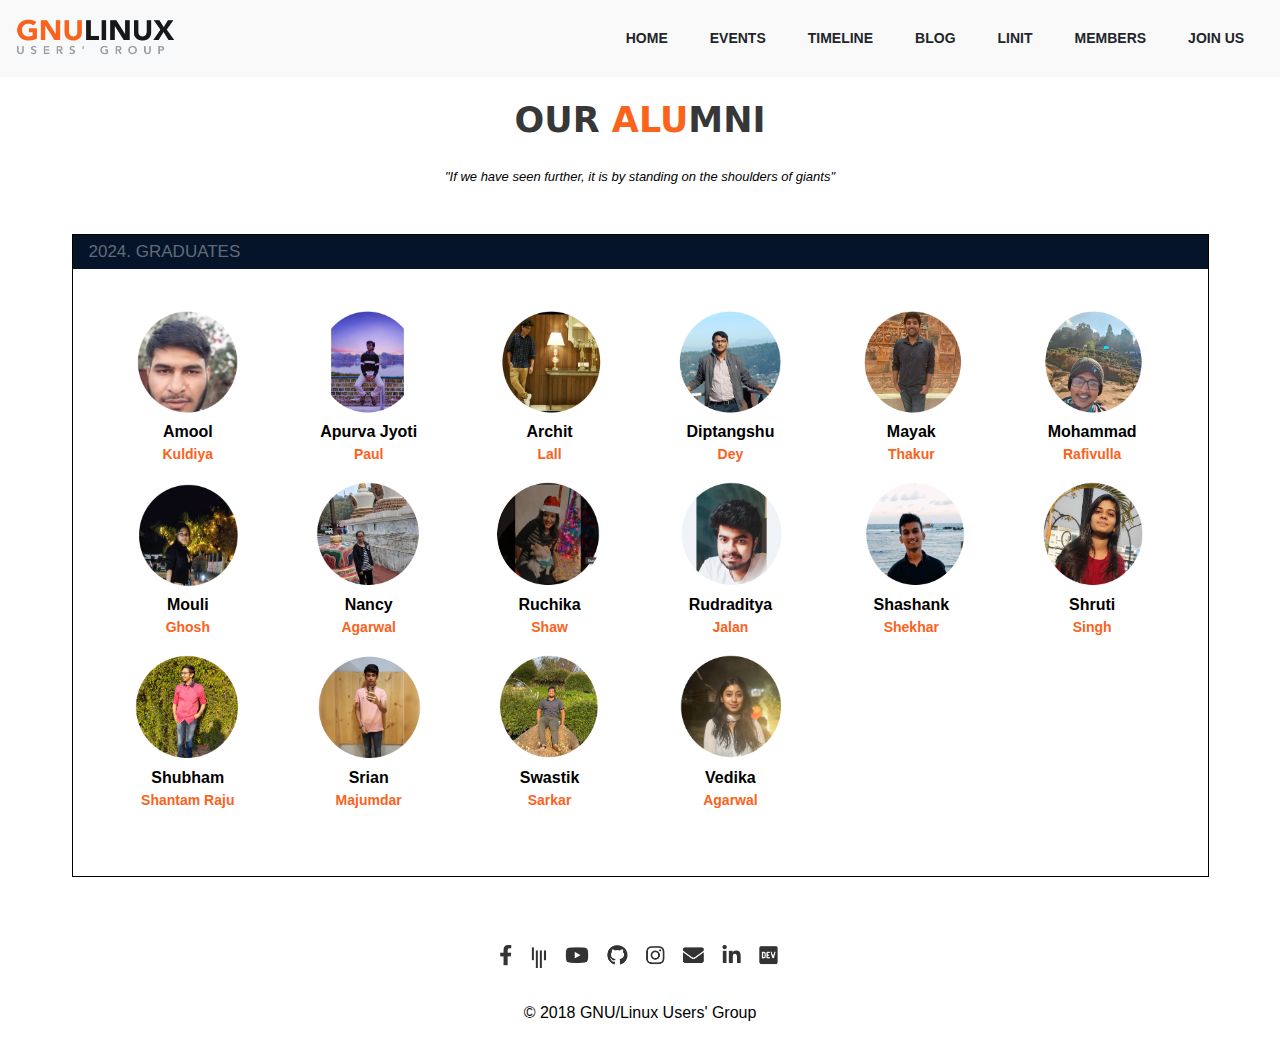
==== alumni.html @ 0e0eeb54 "upload new" ====
<!DOCTYPE html>
<html lang="en">
<head>
    <meta charset="UTF-8"><link rel="shortcut icon" href="logoglug.png" type="image/x-icon">
    <meta name="viewport" content="width=device-width, initial-scale=1.0">
    <title>GNU/Linux Users' Group</title>
    <link rel="stylesheet" href="alumni.css">
</head>
<body>
    <!-- Header Section -->
    <header>
        <div class="logo">
            <a href="index.html">
                <img src="GLUG0.png" alt="Logo" class="logo-img">
            </a>
        </div>
        <nav>
            <ul>
                <li><a href="index.html">HOME</a></li>
                <li><a href="#">EVENTS</a></li>
                <li><a href="#">TIMELINE</a></li>
                <li><a href="#">BLOG</a></li>
                <li><a href="linit.html">LINIT</a></li>
                <li><a href="members.html">MEMBERS</a></li>
                <li><a href="join.html">JOIN US</a></li>
                <li><a href="#">‎ ‎ </a></li>

            </ul>
        </nav>
    </header>

 <main>
    <section class="team-intro">
        <h2>OUR <span style="color: #fa631c;">ALU</span>MNI</h2>
        <p>"If we have seen further, it is by standing on the shoulders of giants"</p>
    </section>

    <div class="team-container">
        <div class="blue-header">2024. GRADUATES</div>
        <div class="team-members">
            <div class="member">
                <img src="a1.png" alt="Member 1">
                <div class="name">Amool</div>
                <div class="surname">Kuldiya</div>
            </div>
            <div class="member">
                <img src="a2.png" alt="Member 2">
                <div class="name">Apurva Jyoti</div>
                <div class="surname">Paul</div>
            </div>
            <div class="member">
                <img src="a3.png" alt="Member 3">
                <div class="name">Archit</div>
                <div class="surname">Lall</div>
            </div>
            <div class="member">
                <img src="a4.png" alt="Member 1">
                <div class="name">Diptangshu</div>
                <div class="surname">Dey</div>
            </div>
            <div class="member">
                <img src="a5.png" alt="Member 2">
                <div class="name">Mayak</div>
                <div class="surname">Thakur</div>
            </div>
            <div class="member">
                <img src="a6.png" alt="Member 3">
                <div class="name">Mohammad</div>
                <div class="surname">Rafivulla</div>
            </div>
            <div class="member">
                <img src="a7.png" alt="Member 1">
                <div class="name">Mouli</div>
                <div class="surname">Ghosh</div>
            </div>
            <div class="member">
                <img src="a8.png" alt="Member 2">
                <div class="name">Nancy</div>
                <div class="surname">Agarwal</div>
            </div>
            <div class="member">
                <img src="a9.png" alt="Member 3">
                <div class="name">Ruchika</div>
                <div class="surname">Shaw</div>
            </div>
            <div class="member">
                <img src="a10.png" alt="Member 1">
                <div class="name">Rudraditya</div>
                <div class="surname">Jalan</div>
            </div>
            <div class="member">
                <img src="a11.png" alt="Member 2">
                <div class="name">Shashank</div>
                <div class="surname">Shekhar</div>
            </div>
            <div class="member">
                <img src="a12.png" alt="Member 3">
                <div class="name">Shruti</div>
                <div class="surname">Singh</div>
            </div>
            <div class="member">
                <img src="a13.png" alt="Member 3">
                <div class="name">Shubham</div>
                <div class="surname">Shantam Raju</div>
            </div>
            <div class="member">
                <img src="a14.png" alt="Member 3">
                <div class="name">Srian</div>
                <div class="surname">Majumdar</div>
            </div>
            <div class="member">
                <img src="a15.png" alt="Member 15">
                <div class="name">Swastik</div>
                <div class="surname">Sarkar</div>
            </div>
            <div class="member">
                <img src="a16.png" alt="Member 15">
                <div class="name">Vedika</div>
                <div class="surname">Agarwal</div>
            </div>
            <div class="member">
              
                <div class="name">‎ ‎ </div>
               
            </div>
            <div class="member">
    
                <div class="name">‎ ‎ </div>
           
            </div>
            <!-- Add more members here -->
        </div>
    </div>
</main>

<section id="before-footer">
    <div class="screenshot-container">
        <img src="o2.png" alt=" before footer" class="screenshot-image">
    </div>
</section>

    <!-- Footer Section -->
    <footer>
        <p style="color: #000000;" >&copy; 2018 GNU/Linux Users' Group</p>
    </footer>

</body>
</html>
---- alumni.css ----
body {
    font-family: Arial, sans-serif;
    margin: 0;
    padding: 0;
}

.logo-img {
    width: 172.47px;
    height: 53.5px;
    padding-top: 0px;
    padding-bottom: 0px;
}

header {
    display: flex;
    justify-content: space-between;
    align-items: center;
    background-color: #f9f9f9;
    color: rgb(33, 37, 41);
    padding: 10px;
    font-family: Avenir, Helvetica, Arial, sans-serif;
    font-size: 13px;
    position: fixed;  /* This makes the header fixed at the top */
    top: 0;           /* Positions it at the top of the page */
    left: 0;          /* Ensure it's aligned to the left */
    width: 100%;      /* Ensures it spans the full width */
    z-index: 1000;    /* Keeps it above other elements */

}

header nav ul {
    list-style: none;
    display: flex;
    gap: 42px;
    margin: 0;
    padding: 0;
}

header nav ul li {
    display: inline;
}

header nav ul li a {
    color: rgb(33, 37, 41);
    text-decoration: none;
    font-weight: bold;
    font-size: 14px;
}

header nav ul li a:hover {
    color: #fa631c; /* Change the color to orange on hover */
}

main {
    margin-top: 100px; /* Push content below fixed header */
}

.team-intro {
    margin: 50px 0;
    text-align: center; /* Centers the text */
}

.team-intro h2 {
    font-size: 35px;
    color: #000000ce;
    font-style: normal;
    font-family: system-ui, -apple-system, BlinkMacSystemFont, 'Segoe UI', Roboto, Oxygen, Ubuntu, Cantarell, 'Open Sans', 'Helvetica Neue', sans-serif;
}

.team-intro p {
    margin-top: 0px;
    font-size: 13px;
    font-style: italic;
    font-weight: lighter;
}

.team-container {
    margin: 0px auto;
    width: 1100px;
    border: 1px solid black; /* Black border for the entire container */
    padding: 17.5px;
    position: relative; /* Ensures proper alignment */
}

.blue-header {
    background-color: #051429;
    color: rgba(255, 255, 255, 0.382);
    text-align: left;  /* Aligns text to the left */
    padding: 7px 7px 7px 16px;
    font-size: 17px;
    margin: -17.5px; /* Moves it up to align with container edges */
    width: calc(100% + 35px); /* Matches container width including padding */
    box-sizing: border-box; /* Ensures width includes padding */
    margin-bottom: 10px;
}
.team-members {
    display: flex;
    flex-wrap: wrap;
    justify-content: space-between; /* Distributes items across rows */
    gap: 20px;
    padding: 30px;
    margin-bottom: 20px;
}

.member {
    text-align: center;
    width: calc(14% - 10px); /* Adjusts the width to fit around 7 members per row */
}

.member:hover img {
    transform: scale(1.05); 
}

.member img {
    width: 105px;
    height: 105px;
    border-radius: 50%;
}

.name {
    font-size: 16px;
    font-weight: bold;
    margin: 5px 0;
    color: black;
}

.surname {
    font-size: 14px;
    font-weight: bold;
    color: #fa631c;
}


/* Section before footer */
#before-footer {
    text-align: center;
    margin-top: 50px;
}

/* Screenshot container */
.screenshot-container {
    margin-bottom: 0px;
}

/* Image styling for screenshot */
.screenshot-image {
    width: 50%;  /* Adjust width as per your requirement */
    max-width: 300px;  /* Set max-width to control image size */
    height: auto;  /* Height adjusts automatically to maintain aspect ratio */
}
footer {
    background-color: #ffffff;
    color: #000000;
    text-align: center;
    padding: 10px 0;
    position: fixed;
    bottom: 0;
    width: 100%;
    position: static;
    z-index: 2;
}
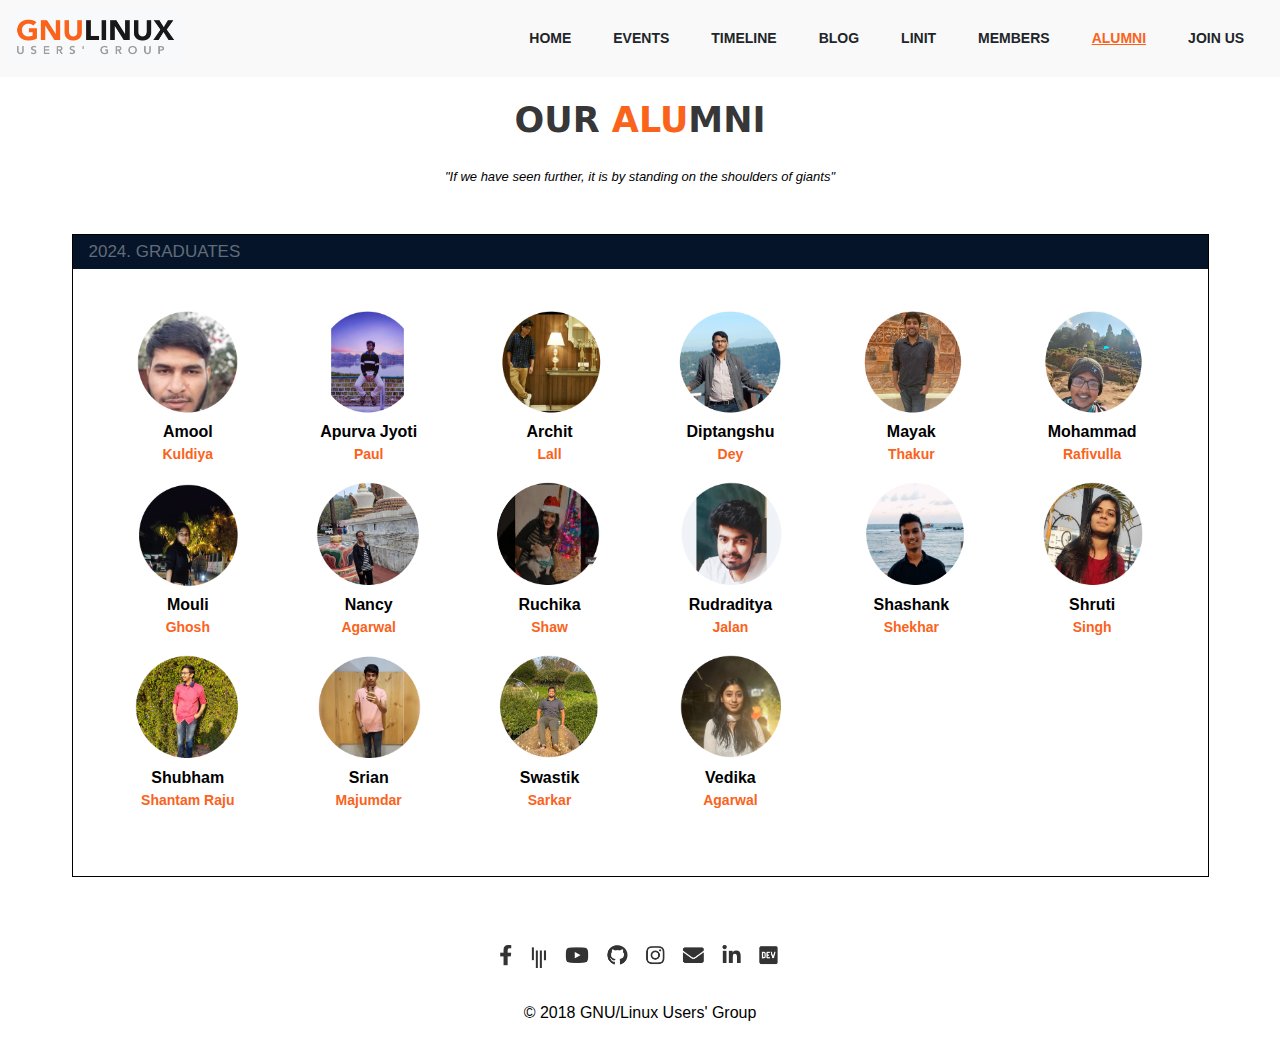
==== commit 49c5f504: "upload changes" ====
--- a/alumni.html
+++ b/alumni.html
@@ -17,11 +17,12 @@
         <nav>
             <ul>
                 <li><a href="index.html">HOME</a></li>
-                <li><a href="#">EVENTS</a></li>
+                <li><a href="events.html">EVENTS</a></li>
                 <li><a href="#">TIMELINE</a></li>
                 <li><a href="#">BLOG</a></li>
                 <li><a href="linit.html">LINIT</a></li>
                 <li><a href="members.html">MEMBERS</a></li>
+                <li><a href="alumni.html" class="active">ALUMNI</a></li>
                 <li><a href="join.html">JOIN US</a></li>
                 <li><a href="#">‎ ‎ </a></li>
 
--- a/alumni.css
+++ b/alumni.css
@@ -46,6 +46,11 @@
     font-weight: bold;
     font-size: 14px;
 }
+nav ul li a.active {
+    color: #fa631c;
+    text-decoration: underline;
+}
+
 
 header nav ul li a:hover {
     color: #fa631c; /* Change the color to orange on hover */
